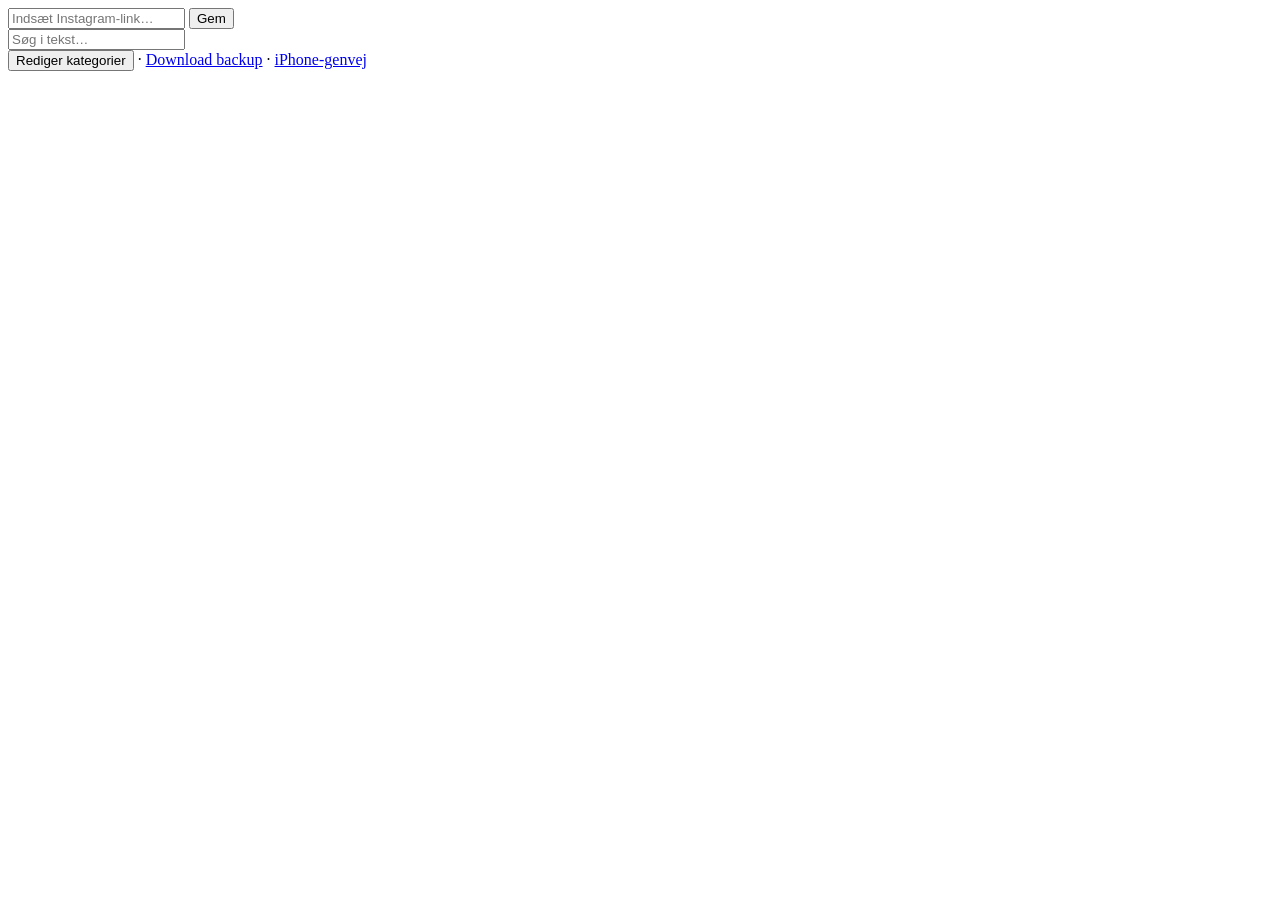
==== static/index.html @ 4798d146 "Første version: gem Instagram-opskrifter lokalt Co-Authored-By: Claude Sonnet 5.5 <noreply@anthropic" ====
<!doctype html>
<html lang="da">
<head>
<meta charset="utf-8">
<meta name="viewport" content="width=device-width, initial-scale=1, viewport-fit=cover">
<title>Opskrifter</title>
<meta name="theme-color" content="#0f766e">
<link rel="manifest" href="/manifest.webmanifest">
<link rel="icon" href="/icon-192.png">
<link rel="apple-touch-icon" href="/icon-180.png">
<meta name="apple-mobile-web-app-capable" content="yes">
<meta name="apple-mobile-web-app-title" content="Opskrifter">
<link rel="stylesheet" href="/style.css">
</head>
<body>
<header>
  <form id="add" autocomplete="off">
    <input id="addInput" type="text" inputmode="url" placeholder="Indsæt Instagram-link…" aria-label="Instagram-link">
    <button type="submit">Gem</button>
  </form>
  <input id="search" type="search" placeholder="Søg i tekst…" aria-label="Søg">
  <nav id="chips" aria-label="Kategorier"></nav>
</header>

<main id="list"></main>
<p id="empty" hidden>Ingen opslag her endnu.</p>

<footer>
  <button id="manage" class="link">Rediger kategorier</button> ·
  <a href="/api/export">Download backup</a> ·
  <a href="/ios.html">iPhone-genvej</a>
</footer>

<div id="toast" role="status" hidden></div>

<dialog id="picker">
  <h2>Vælg kategori</h2>
  <p id="pickerInfo" class="muted"></p>
  <div id="pickerList" class="grid"></div>
  <form id="newCat" autocomplete="off">
    <input id="newCatName" placeholder="Ny kategori…" aria-label="Ny kategori">
    <button type="submit">Opret</button>
  </form>
  <button id="pickerClose" class="link">Spring over</button>
</dialog>

<dialog id="cats">
  <h2>Kategorier</h2>
  <ul id="catList"></ul>
  <form id="newCat2" autocomplete="off">
    <input id="newCat2Name" placeholder="Ny kategori…" aria-label="Ny kategori">
    <button type="submit">Opret</button>
  </form>
  <button id="catsClose" class="link">Luk</button>
</dialog>

<script src="/app.js"></script>
</body>
</html>
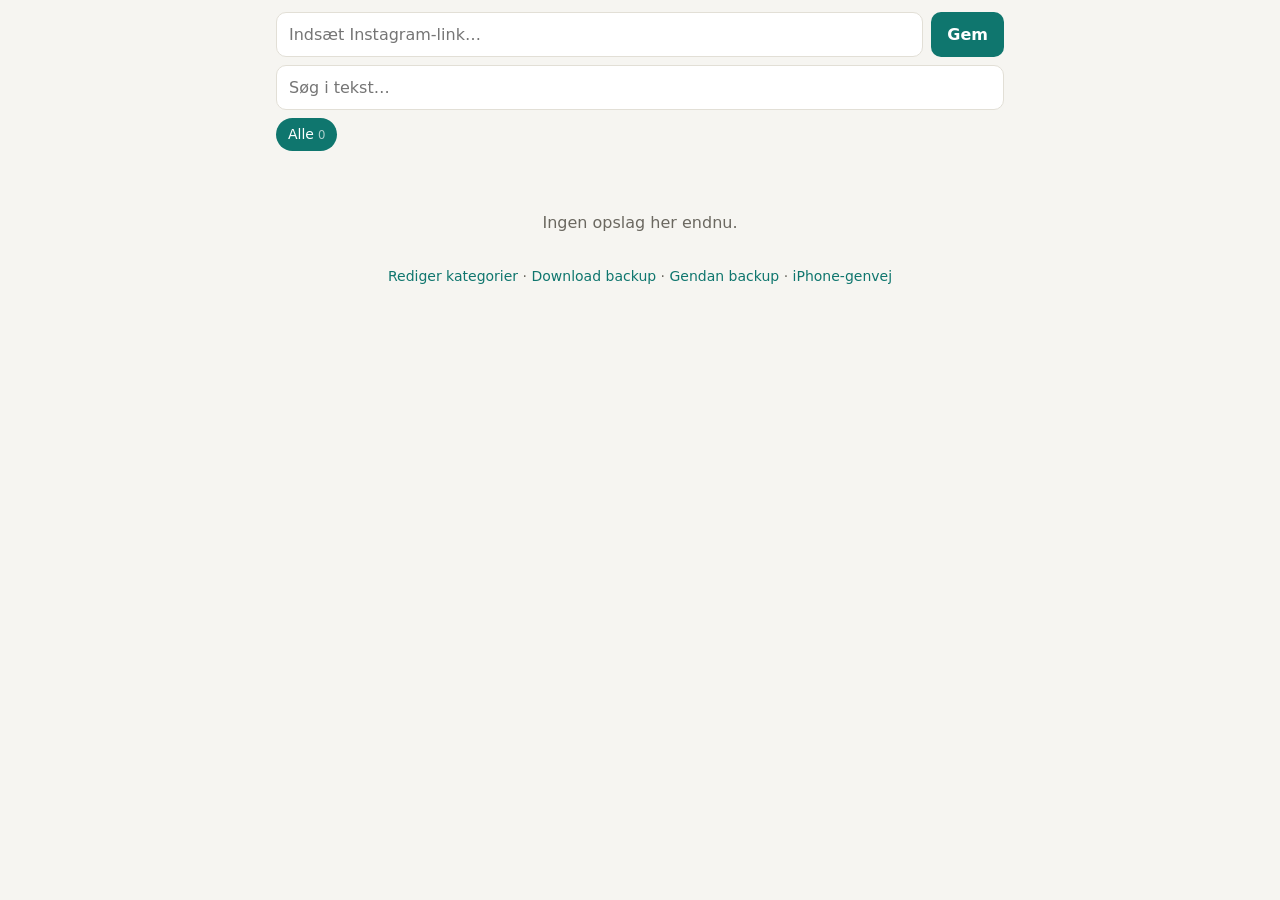
==== commit fadb555d: "Del direkte til forsiden, browser-tilstand uden server og Termux-installation - Delte links håndtere" ====
--- a/static/index.html
+++ b/static/index.html
@@ -5,12 +5,12 @@
 <meta name="viewport" content="width=device-width, initial-scale=1, viewport-fit=cover">
 <title>Opskrifter</title>
 <meta name="theme-color" content="#0f766e">
-<link rel="manifest" href="/manifest.webmanifest">
-<link rel="icon" href="/icon-192.png">
-<link rel="apple-touch-icon" href="/icon-180.png">
+<link rel="manifest" href="manifest.webmanifest">
+<link rel="icon" href="icon-192.png">
+<link rel="apple-touch-icon" href="icon-180.png">
 <meta name="apple-mobile-web-app-capable" content="yes">
 <meta name="apple-mobile-web-app-title" content="Opskrifter">
-<link rel="stylesheet" href="/style.css">
+<link rel="stylesheet" href="style.css">
 </head>
 <body>
 <header>
@@ -27,8 +27,9 @@
 
 <footer>
   <button id="manage" class="link">Rediger kategorier</button> ·
-  <a href="/api/export">Download backup</a> ·
-  <a href="/ios.html">iPhone-genvej</a>
+  <a href="api/export" id="export">Download backup</a> ·
+  <label id="importLbl" hidden><a>Gendan backup</a><input type="file" id="import" accept="application/json" hidden></label> ·
+  <a href="ios.html">iPhone-genvej</a>
 </footer>
 
 <div id="toast" role="status" hidden></div>
@@ -54,6 +55,7 @@
   <button id="catsClose" class="link">Luk</button>
 </dialog>
 
-<script src="/app.js"></script>
+<script src="localapi.js"></script>
+<script src="app.js"></script>
 </body>
 </html>
--- a/static/style.css
+++ b/static/style.css
@@ -0,0 +1,78 @@
+:root {
+  --bg: #f6f5f1; --card: #fff; --fg: #1c1b19; --muted: #6b6860; --line: #e2dfd6;
+  --accent: #0f766e; --accent-fg: #fff; --chip: #ebe9e1; --danger: #b42318;
+}
+@media (prefers-color-scheme: dark) {
+  :root {
+    --bg: #151514; --card: #1f1f1d; --fg: #eeece6; --muted: #9b978d; --line: #33322e;
+    --accent: #2dd4bf; --accent-fg: #06201c; --chip: #2a2a27; --danger: #f97066;
+  }
+}
+* { box-sizing: border-box; }
+body {
+  margin: 0; background: var(--bg); color: var(--fg);
+  font: 16px/1.45 system-ui, -apple-system, "Segoe UI", sans-serif;
+  padding: env(safe-area-inset-top) 16px calc(32px + env(safe-area-inset-bottom));
+  max-width: 760px; margin-inline: auto;
+}
+header { position: sticky; top: 0; background: var(--bg); padding: 12px 0 8px; z-index: 2; display: grid; gap: 8px; }
+form { display: flex; gap: 8px; }
+input, textarea, select {
+  font: inherit; color: inherit; background: var(--card); border: 1px solid var(--line);
+  border-radius: 10px; padding: 10px 12px; min-width: 0; width: 100%;
+}
+form input { flex: 1; }
+button {
+  font: inherit; cursor: pointer; border: 0; border-radius: 10px; padding: 10px 16px;
+  background: var(--accent); color: var(--accent-fg); font-weight: 600;
+}
+button.link, a { background: none; color: var(--accent); padding: 4px 0; font-weight: 500; text-decoration: none; }
+button.link:hover, a:hover { text-decoration: underline; }
+button.danger { color: var(--danger); }
+.muted { color: var(--muted); font-size: 14px; }
+
+#chips { display: flex; gap: 6px; overflow-x: auto; padding-bottom: 4px; scrollbar-width: none; }
+#chips::-webkit-scrollbar { display: none; }
+.chip {
+  flex: none; background: var(--chip); color: var(--fg); font-weight: 500; padding: 6px 12px;
+  border-radius: 999px; font-size: 14px;
+}
+.chip.on { background: var(--accent); color: var(--accent-fg); }
+.chip small { opacity: .65; margin-left: 4px; }
+
+main { display: grid; gap: 12px; margin-top: 8px; }
+.card {
+  background: var(--card); border: 1px solid var(--line); border-radius: 14px; overflow: hidden;
+  display: grid; grid-template-columns: 96px 1fr;
+}
+.card.hl { outline: 2px solid var(--accent); }
+.thumb { width: 96px; height: 100%; min-height: 96px; object-fit: cover; background: var(--chip); }
+.thumb.none { display: grid; place-items: center; color: var(--muted); font-size: 28px; }
+.body { padding: 12px; min-width: 0; display: grid; gap: 6px; }
+.meta { display: flex; gap: 8px; align-items: baseline; flex-wrap: wrap; }
+.author { font-weight: 600; }
+.text { white-space: pre-wrap; overflow-wrap: anywhere; display: -webkit-box; -webkit-line-clamp: 5; -webkit-box-orient: vertical; overflow: hidden; }
+.text.open { display: block; }
+.text.missing { color: var(--muted); font-style: italic; }
+.actions { display: flex; gap: 14px; flex-wrap: wrap; align-items: center; }
+.actions select { width: auto; padding: 6px 10px; font-size: 14px; }
+.actions .sp { flex: 1; }
+textarea { min-height: 160px; }
+#empty { text-align: center; color: var(--muted); margin-top: 40px; }
+footer { text-align: center; margin-top: 28px; color: var(--muted); font-size: 14px; }
+
+dialog { border: 1px solid var(--line); border-radius: 16px; background: var(--card); color: var(--fg); width: min(92vw, 420px); padding: 18px; }
+dialog::backdrop { background: rgba(0,0,0,.45); }
+dialog h2 { margin: 0 0 8px; font-size: 18px; }
+.grid { display: grid; grid-template-columns: 1fr 1fr; gap: 8px; margin: 12px 0; }
+.grid button { background: var(--chip); color: var(--fg); padding: 14px 10px; }
+dialog form { margin: 8px 0; }
+dialog ul { list-style: none; padding: 0; margin: 8px 0; display: grid; gap: 6px; }
+dialog li { display: flex; gap: 10px; align-items: center; }
+dialog li span { flex: 1; }
+
+#toast {
+  position: fixed; left: 50%; bottom: calc(20px + env(safe-area-inset-bottom)); transform: translateX(-50%);
+  background: var(--fg); color: var(--bg); padding: 10px 16px; border-radius: 10px; z-index: 10; max-width: 90vw;
+}
+@media (max-width: 420px) { .card { grid-template-columns: 72px 1fr; } .thumb { width: 72px; } }
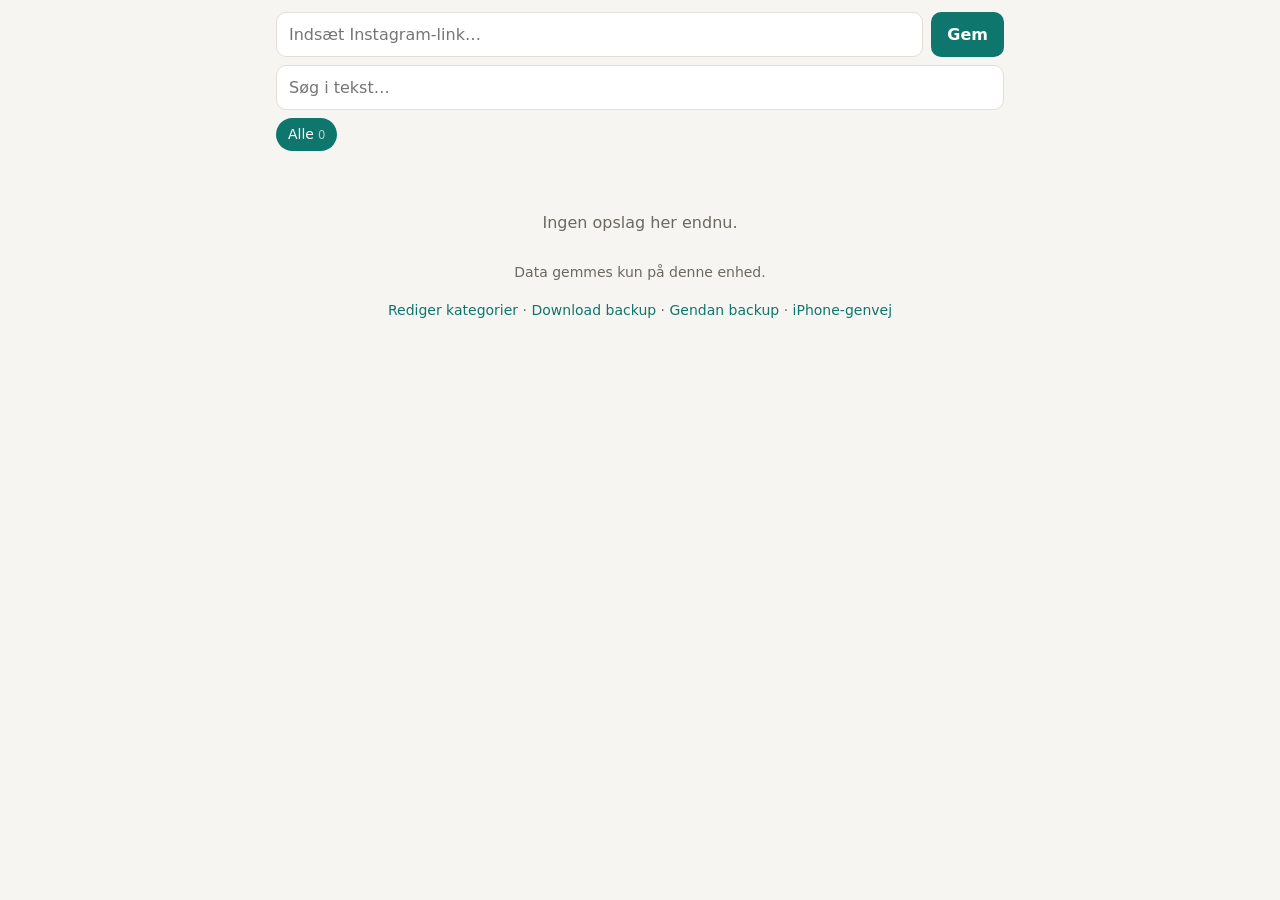
==== commit 6e8c7093: "Ren telefon-app: udgiv på GitHub Pages, data kun på enheden - GitHub Actions-workflow udgiver static" ====
--- a/static/index.html
+++ b/static/index.html
@@ -22,10 +22,13 @@
   <nav id="chips" aria-label="Kategorier"></nav>
 </header>
 
+<p id="backupNote" class="note" hidden>Dine opskrifter ligger kun på denne telefon. Tag en backup en gang imellem:
+  <button id="backupNow" type="button" class="link">Download backup nu</button></p>
 <main id="list"></main>
 <p id="empty" hidden>Ingen opslag her endnu.</p>
 
 <footer>
+  <p id="where" class="muted" hidden>Data gemmes kun på denne enhed.</p>
   <button id="manage" class="link">Rediger kategorier</button> ·
   <a href="api/export" id="export">Download backup</a> ·
   <label id="importLbl" hidden><a>Gendan backup</a><input type="file" id="import" accept="application/json" hidden></label> ·
--- a/static/style.css
+++ b/static/style.css
@@ -76,3 +76,4 @@
   background: var(--fg); color: var(--bg); padding: 10px 16px; border-radius: 10px; z-index: 10; max-width: 90vw;
 }
 @media (max-width: 420px) { .card { grid-template-columns: 72px 1fr; } .thumb { width: 72px; } }
+.note { background: var(--chip); border-radius: 12px; padding: 10px 12px; font-size: 14px; margin: 8px 0 0; }
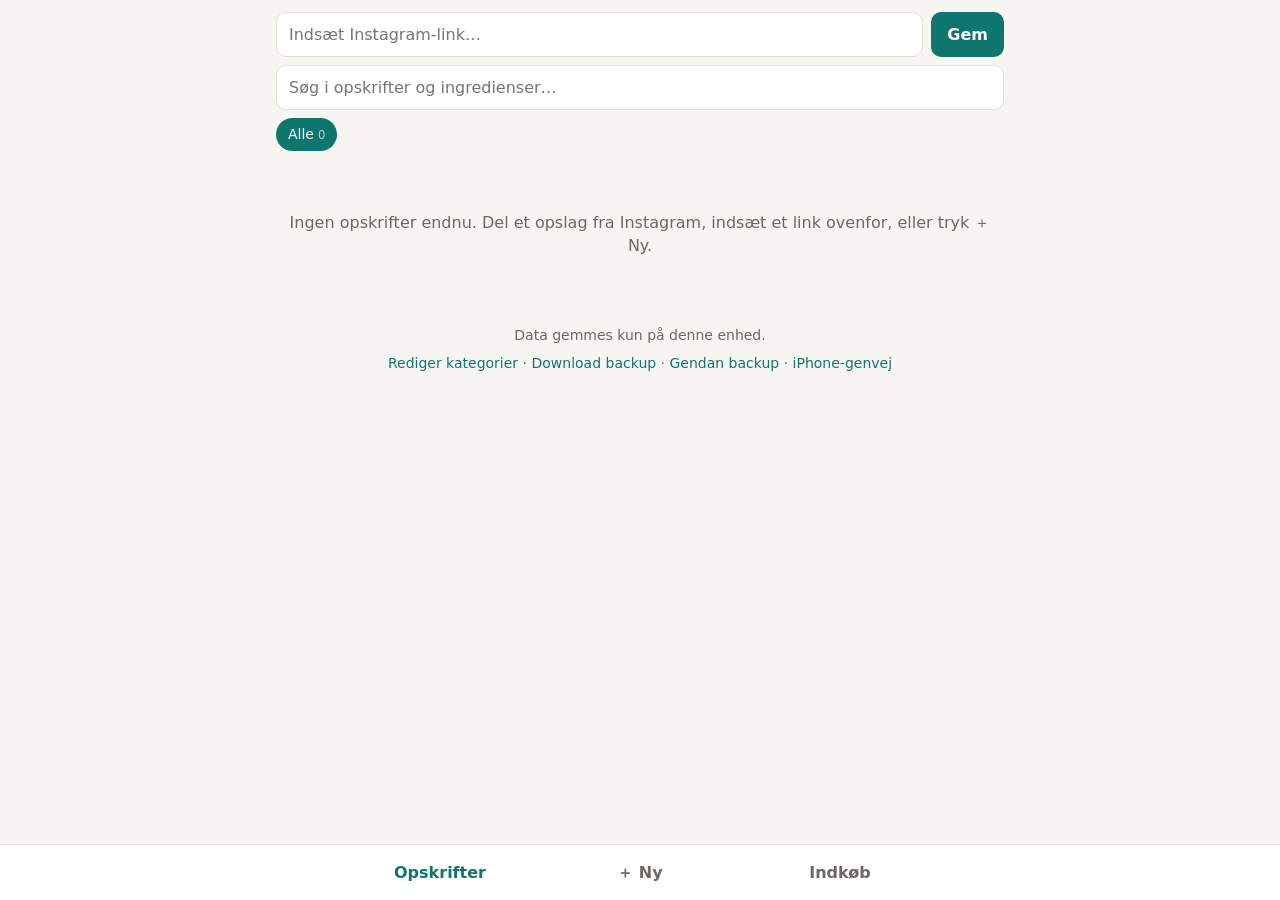
==== commit 65a6df0f: "Opskriftsformat og indkøbsliste – kun på telefonen - parse.js: foreslår titel, portioner, ingrediens" ====
--- a/static/index.html
+++ b/static/index.html
@@ -3,37 +3,25 @@
 <head>
 <meta charset="utf-8">
 <meta name="viewport" content="width=device-width, initial-scale=1, viewport-fit=cover">
-<title>Opskrifter</title>
+<title>ReciMoi</title>
+<meta name="description" content="Gem opskrifter fra Instagram – kun på din telefon.">
 <meta name="theme-color" content="#0f766e">
 <link rel="manifest" href="manifest.webmanifest">
 <link rel="icon" href="icon-192.png">
 <link rel="apple-touch-icon" href="icon-180.png">
-<meta name="apple-mobile-web-app-capable" content="yes">
-<meta name="apple-mobile-web-app-title" content="Opskrifter">
 <link rel="stylesheet" href="style.css">
 </head>
 <body>
-<header>
-  <form id="add" autocomplete="off">
-    <input id="addInput" type="text" inputmode="url" placeholder="Indsæt Instagram-link…" aria-label="Instagram-link">
-    <button type="submit">Gem</button>
-  </form>
-  <input id="search" type="search" placeholder="Søg i tekst…" aria-label="Søg">
-  <nav id="chips" aria-label="Kategorier"></nav>
-</header>
-
 <p id="backupNote" class="note" hidden>Dine opskrifter ligger kun på denne telefon. Tag en backup en gang imellem:
   <button id="backupNow" type="button" class="link">Download backup nu</button></p>
-<main id="list"></main>
-<p id="empty" hidden>Ingen opslag her endnu.</p>
 
-<footer>
-  <p id="where" class="muted" hidden>Data gemmes kun på denne enhed.</p>
-  <button id="manage" class="link">Rediger kategorier</button> ·
-  <a href="api/export" id="export">Download backup</a> ·
-  <label id="importLbl" hidden><a>Gendan backup</a><input type="file" id="import" accept="application/json" hidden></label> ·
-  <a href="ios.html">iPhone-genvej</a>
-</footer>
+<div id="view"></div>
+
+<nav id="tabs" aria-label="Hovedmenu">
+  <a href="#/" data-tab="list">Opskrifter</a>
+  <a href="#/new" data-tab="new">＋ Ny</a>
+  <a href="#/shop" data-tab="shop">Indkøb <span id="badge" hidden></span></a>
+</nav>
 
 <div id="toast" role="status" hidden></div>
 
@@ -45,7 +33,7 @@
     <input id="newCatName" placeholder="Ny kategori…" aria-label="Ny kategori">
     <button type="submit">Opret</button>
   </form>
-  <button id="pickerClose" class="link">Spring over</button>
+  <button id="pickerClose" class="link" type="button">Spring over</button>
 </dialog>
 
 <dialog id="cats">
@@ -55,10 +43,13 @@
     <input id="newCat2Name" placeholder="Ny kategori…" aria-label="Ny kategori">
     <button type="submit">Opret</button>
   </form>
-  <button id="catsClose" class="link">Luk</button>
+  <button id="catsClose" class="link" type="button">Luk</button>
 </dialog>
 
-<script src="localapi.js"></script>
+<input type="file" id="import" accept="application/json,.json" hidden>
+
+<script src="parse.js"></script>
+<script src="store.js"></script>
 <script src="app.js"></script>
 </body>
 </html>
--- a/static/style.css
+++ b/static/style.css
@@ -10,60 +10,92 @@
 }
 * { box-sizing: border-box; }
 body {
-  margin: 0; background: var(--bg); color: var(--fg);
+  margin: 0 auto; max-width: 760px; background: var(--bg); color: var(--fg);
   font: 16px/1.45 system-ui, -apple-system, "Segoe UI", sans-serif;
-  padding: env(safe-area-inset-top) 16px calc(32px + env(safe-area-inset-bottom));
-  max-width: 760px; margin-inline: auto;
+  padding: env(safe-area-inset-top) 16px calc(88px + env(safe-area-inset-bottom));
 }
-header { position: sticky; top: 0; background: var(--bg); padding: 12px 0 8px; z-index: 2; display: grid; gap: 8px; }
+h1 { font-size: 24px; line-height: 1.2; margin: 12px 0 6px; overflow-wrap: anywhere; }
+h2 { font-size: 18px; margin: 0; }
 form { display: flex; gap: 8px; }
 input, textarea, select {
   font: inherit; color: inherit; background: var(--card); border: 1px solid var(--line);
   border-radius: 10px; padding: 10px 12px; min-width: 0; width: 100%;
 }
-form input { flex: 1; }
+input[type="checkbox"] { width: 22px; height: 22px; flex: none; accent-color: var(--accent); }
+form > input { flex: 1; }
+textarea { resize: vertical; }
 button {
   font: inherit; cursor: pointer; border: 0; border-radius: 10px; padding: 10px 16px;
   background: var(--accent); color: var(--accent-fg); font-weight: 600;
 }
+button.small { padding: 6px 12px; font-size: 14px; }
 button.link, a { background: none; color: var(--accent); padding: 4px 0; font-weight: 500; text-decoration: none; }
 button.link:hover, a:hover { text-decoration: underline; }
 button.danger { color: var(--danger); }
 .muted { color: var(--muted); font-size: 14px; }
+.empty { text-align: center; color: var(--muted); margin: 40px 0; }
+.row { display: flex; gap: 12px; align-items: center; flex-wrap: wrap; }
+.note { background: var(--chip); border-radius: 12px; padding: 10px 12px; font-size: 14px; margin: 12px 0 0; }
 
+/* liste */
+header { position: sticky; top: 0; background: var(--bg); padding: 12px 0 8px; z-index: 2; display: grid; gap: 8px; }
 #chips { display: flex; gap: 6px; overflow-x: auto; padding-bottom: 4px; scrollbar-width: none; }
 #chips::-webkit-scrollbar { display: none; }
-.chip {
-  flex: none; background: var(--chip); color: var(--fg); font-weight: 500; padding: 6px 12px;
-  border-radius: 999px; font-size: 14px;
-}
+.chip { flex: none; background: var(--chip); color: var(--fg); font-weight: 500; padding: 6px 12px; border-radius: 999px; font-size: 14px; }
 .chip.on { background: var(--accent); color: var(--accent-fg); }
 .chip small { opacity: .65; margin-left: 4px; }
+main { display: grid; gap: 10px; margin-top: 8px; }
+a.card {
+  display: flex; gap: 12px; align-items: center; color: inherit; padding: 10px; text-decoration: none;
+  background: var(--card); border: 1px solid var(--line); border-radius: 14px;
+}
+a.card:hover { text-decoration: none; border-color: var(--accent); }
+.thumb { flex: none; width: 48px; height: 48px; border-radius: 10px; background: var(--chip); display: grid; place-items: center; font-size: 22px; color: var(--muted); }
+.card .body { min-width: 0; }
+.card .title { font-weight: 600; overflow-wrap: anywhere; }
+footer { text-align: center; margin-top: 28px; color: var(--muted); font-size: 14px; }
+footer p { margin: 0 0 4px; }
 
-main { display: grid; gap: 12px; margin-top: 8px; }
-.card {
-  background: var(--card); border: 1px solid var(--line); border-radius: 14px; overflow: hidden;
-  display: grid; grid-template-columns: 96px 1fr;
+/* opskrift */
+.topbar { display: flex; justify-content: space-between; padding-top: 12px; }
+.recipe section { margin-top: 20px; }
+.sechead { display: flex; justify-content: space-between; align-items: center; gap: 8px; margin-bottom: 6px; }
+.recipe select { width: auto; padding: 6px 10px; font-size: 14px; }
+.pill { background: var(--chip); border-radius: 999px; padding: 4px 10px; font-size: 14px; }
+.ings { padding-left: 1.2em; margin: 0; display: grid; gap: 4px; }
+.ings li.sub { list-style: none; margin-left: -1.2em; font-weight: 600; margin-top: 6px; }
+.steps { padding-left: 1.4em; margin: 8px 0 0; display: grid; gap: 10px; }
+details { margin-top: 24px; background: var(--card); border: 1px solid var(--line); border-radius: 12px; padding: 10px 12px; }
+summary { cursor: pointer; color: var(--muted); }
+.orig { white-space: pre-wrap; overflow-wrap: anywhere; margin-bottom: 0; }
+
+/* rediger */
+form.edit { display: grid; gap: 14px; }
+.field { display: grid; gap: 4px; }
+.field > span { font-weight: 600; font-size: 14px; }
+
+/* indkøb */
+.shop { list-style: none; padding: 0; margin: 12px 0; display: grid; gap: 2px; }
+.shop li { display: flex; align-items: center; gap: 8px; background: var(--card); border: 1px solid var(--line); border-radius: 10px; padding: 8px 10px; }
+.shop label { flex: 1; display: flex; gap: 10px; align-items: center; cursor: pointer; min-width: 0; }
+.shop label span { overflow-wrap: anywhere; }
+.shop small { display: block; }
+.shop li.done span { text-decoration: line-through; color: var(--muted); }
+.shop .x { color: var(--muted); padding: 4px 6px; }
+
+/* bundmenu */
+#tabs {
+  position: fixed; left: 0; right: 0; bottom: 0; z-index: 5; display: flex; justify-content: center;
+  background: var(--card); border-top: 1px solid var(--line); padding: 6px 8px calc(6px + env(safe-area-inset-bottom));
 }
-.card.hl { outline: 2px solid var(--accent); }
-.thumb { width: 96px; height: 100%; min-height: 96px; object-fit: cover; background: var(--chip); }
-.thumb.none { display: grid; place-items: center; color: var(--muted); font-size: 28px; }
-.body { padding: 12px; min-width: 0; display: grid; gap: 6px; }
-.meta { display: flex; gap: 8px; align-items: baseline; flex-wrap: wrap; }
-.author { font-weight: 600; }
-.text { white-space: pre-wrap; overflow-wrap: anywhere; display: -webkit-box; -webkit-line-clamp: 5; -webkit-box-orient: vertical; overflow: hidden; }
-.text.open { display: block; }
-.text.missing { color: var(--muted); font-style: italic; }
-.actions { display: flex; gap: 14px; flex-wrap: wrap; align-items: center; }
-.actions select { width: auto; padding: 6px 10px; font-size: 14px; }
-.actions .sp { flex: 1; }
-textarea { min-height: 160px; }
-#empty { text-align: center; color: var(--muted); margin-top: 40px; }
-footer { text-align: center; margin-top: 28px; color: var(--muted); font-size: 14px; }
+#tabs a { flex: 1; max-width: 200px; text-align: center; padding: 10px 4px; color: var(--muted); font-weight: 600; }
+#tabs a.on { color: var(--accent); }
+#tabs a:hover { text-decoration: none; }
+#badge { background: var(--accent); color: var(--accent-fg); border-radius: 999px; font-size: 12px; padding: 1px 7px; margin-left: 2px; }
 
 dialog { border: 1px solid var(--line); border-radius: 16px; background: var(--card); color: var(--fg); width: min(92vw, 420px); padding: 18px; }
 dialog::backdrop { background: rgba(0,0,0,.45); }
-dialog h2 { margin: 0 0 8px; font-size: 18px; }
+dialog h2 { margin: 0 0 8px; }
 .grid { display: grid; grid-template-columns: 1fr 1fr; gap: 8px; margin: 12px 0; }
 .grid button { background: var(--chip); color: var(--fg); padding: 14px 10px; }
 dialog form { margin: 8px 0; }
@@ -72,8 +104,6 @@
 dialog li span { flex: 1; }
 
 #toast {
-  position: fixed; left: 50%; bottom: calc(20px + env(safe-area-inset-bottom)); transform: translateX(-50%);
+  position: fixed; left: 50%; bottom: calc(76px + env(safe-area-inset-bottom)); transform: translateX(-50%);
   background: var(--fg); color: var(--bg); padding: 10px 16px; border-radius: 10px; z-index: 10; max-width: 90vw;
 }
-@media (max-width: 420px) { .card { grid-template-columns: 72px 1fr; } .thumb { width: 72px; } }
-.note { background: var(--chip); border-radius: 12px; padding: 10px 12px; font-size: 14px; margin: 8px 0 0; }
